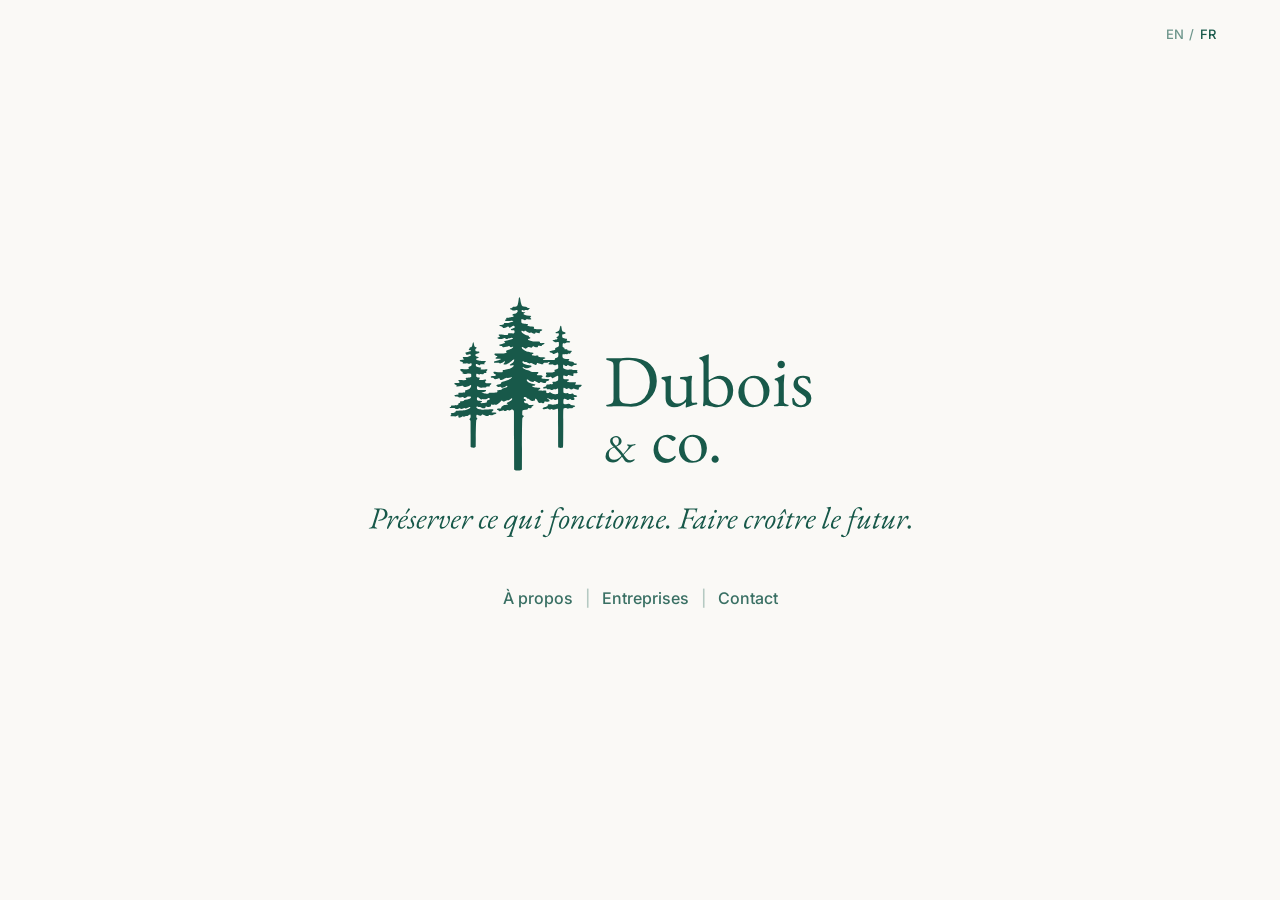
==== fr/index.html @ 5109fd8f "Revamp site: EN/FR pages, vector logo, brand kit, companies page - Add About and Companies pages in " ====
<!DOCTYPE html>
<html lang="fr">
<head>
  <meta charset="UTF-8">
  <meta name="viewport" content="width=device-width, initial-scale=1.0">
  <title>Dubois & Co.</title>
  <meta name="description" content="Dubois & Co. est une société de portefeuille qui crée et acquiert des entreprises durables dans plusieurs secteurs, et les conserve à long terme.">
  <link rel="alternate" hreflang="en" href="https://duboisco.ca/">
  <link rel="alternate" hreflang="fr" href="https://duboisco.ca/fr/">
  <meta property="og:title" content="Dubois & Co.">
  <meta property="og:description" content="Préserver ce qui fonctionne. Faire croître le futur.">
  <meta property="og:image" content="https://duboisco.ca/assets/og.png">
  <meta property="og:url" content="https://duboisco.ca/fr/">
  <link rel="icon" type="image/png" href="../assets/favicon.png">
  <link rel="apple-touch-icon" href="../assets/logo/dubois-avatar-paper.png">
  <link rel="preconnect" href="https://fonts.googleapis.com">
  <link rel="preconnect" href="https://fonts.gstatic.com" crossorigin>
  <link href="https://fonts.googleapis.com/css2?family=EB+Garamond:ital,wght@0,400;0,500;0,600;1,400&family=Inter:wght@400;500&display=swap" rel="stylesheet">
  <link rel="stylesheet" href="../assets/css/site.css?v=2">
</head>
<body>
  <main class="home">
    <div class="lang">
      <a href="../" hreflang="en" lang="en">EN</a><span>/</span><span aria-current="true">FR</span>
    </div>
    <h1 class="fade-up">
      <img class="home-logo" src="../assets/logo/dubois-logo-full.svg?v=2" alt="Dubois & Co. — Préserver ce qui fonctionne. Faire croître le futur." width="816" height="375">
    </h1>
    <nav class="home-nav fade-up d1" aria-label="Navigation principale">
      <a class="link" href="a-propos.html">À propos</a>
      <span class="sep" aria-hidden="true">|</span>
      <a class="link" href="entreprises.html">Entreprises</a>
      <span class="sep" aria-hidden="true">|</span>
      <a class="link" href="mailto:contact@duboisco.ca">Contact</a>
    </nav>
  </main>
</body>
</html>
---- assets/css/site.css ----
/* Dubois & Co. brand kit v1.0 — brand.html is the visual contract. */

:root {
  /* colour */
  --pine: #18594a;       /* sampled from the logo */
  --pine-deep: #0f3b31;  /* bands, footers, dark grounds */
  --moss: #6f8f7f;       /* muted text, secondary marks */
  --bark: #8a6a4f;       /* rare warm accent; never for text on paper */
  --paper: #faf9f6;
  --ink: rgba(24, 89, 74, 0.86);
  --muted: rgba(24, 89, 74, 0.62);
  --rule: rgba(24, 89, 74, 0.16);
  --wash: rgba(24, 89, 74, 0.045);

  /* type */
  --serif: "EB Garamond", Garamond, Georgia, serif;
  --sans: "Inter", "Helvetica Neue", Helvetica, Arial, sans-serif;

  /* layout */
  --gutter: clamp(20px, 5vw, 76px);
  --measure: 46rem;
}

*, *::before, *::after { box-sizing: border-box; }

html { background: var(--paper); }
body {
  margin: 0;
  min-height: 100vh;
  min-height: 100dvh;
  display: flex;
  flex-direction: column;
  background: var(--paper);
  color: var(--pine);
  font-family: var(--sans);
  font-size: 16px;
  line-height: 1.62;
  -webkit-font-smoothing: antialiased;
}
img { display: block; max-width: 100%; height: auto; }
a { color: inherit; }

::selection { background: var(--pine); color: var(--paper); }
:focus-visible { outline: 2px solid var(--pine); outline-offset: 3px; }

.sr-only {
  position: absolute; width: 1px; height: 1px; padding: 0; margin: -1px;
  overflow: hidden; clip: rect(0, 0, 0, 0); white-space: nowrap; border: 0;
}

/* headings: EB Garamond, sentence case. The only uppercase is .label. */
.serif, h1, h2, h3 { font-family: var(--serif); font-weight: 400; }
.label {
  font-size: 11px;
  font-weight: 500;
  letter-spacing: 0.15em;
  text-transform: uppercase;
  color: var(--muted);
}

/* links */
.link {
  text-decoration: none;
  color: var(--ink);
  transition: color 0.2s ease;
}
.link:hover { color: var(--pine); }
.link-underline {
  font-weight: 500;
  text-decoration: underline;
  text-underline-offset: 4px;
  text-decoration-color: rgba(24, 89, 74, 0.4);
  transition: text-decoration-color 0.2s ease;
}
.link-underline:hover { text-decoration-color: var(--pine); }

/* language toggle */
.lang {
  display: inline-flex;
  gap: 0.35rem;
  font-size: 13px;
  font-weight: 500;
  color: var(--muted);
}
.lang a { text-decoration: none; color: var(--muted); }
.lang a:hover { color: var(--pine); }
.lang [aria-current] { color: var(--pine); }

/* ---------- home ---------- */
.home {
  position: relative;
  flex: 1;
  display: flex;
  flex-direction: column;
  align-items: center;
  justify-content: center;
  gap: 2.5rem;
  padding: 5rem var(--gutter);
}
.home .lang { position: absolute; top: 1.5rem; right: var(--gutter); }
.home h1 { margin: 0; }
.home-logo { width: min(78vw, 560px); }
.home-nav {
  display: flex;
  flex-wrap: wrap;
  justify-content: center;
  align-items: center;
  gap: 0.75rem;
  font-size: 16px;
  font-weight: 500;
}
.home-nav .sep { color: rgba(24, 89, 74, 0.3); }

.fade-up { animation: fade-up 0.7s ease-out both; }
.fade-up.d1 { animation-delay: 0.12s; }
@keyframes fade-up {
  from { opacity: 0; transform: translateY(12px); }
  to { opacity: 1; transform: none; }
}

/* ---------- chrome (subpages) ---------- */
.site-header {
  display: flex;
  align-items: center;
  justify-content: space-between;
  gap: 1rem;
  padding: 1.25rem var(--gutter);
}
.site-header .brand img { height: 52px; width: auto; }
.site-nav { display: flex; align-items: center; gap: 1.75rem; font-size: 13px; font-weight: 500; }
.site-nav .links { display: flex; gap: 1.75rem; }

.site-footer {
  display: flex;
  flex-wrap: wrap;
  align-items: center;
  justify-content: space-between;
  gap: 1.25rem;
  padding: 1.75rem var(--gutter);
  border-top: 1px solid var(--rule);
  font-size: 13px;
  font-weight: 500;
}
.site-footer nav { display: flex; flex-wrap: wrap; align-items: center; gap: 1.5rem; }
.site-footer .copy { color: var(--muted); font-weight: 400; }
.site-footer .brand img { height: 30px; width: auto; }

@media (max-width: 560px) {
  .site-nav .links { display: none; }
}

/* ---------- about ---------- */
.page { flex: 1; padding: clamp(3rem, 8vw, 6rem) var(--gutter) 5rem; }
.wrap { max-width: var(--measure); margin: 0 auto; }
.page h1 {
  margin: 0 0 2rem;
  max-width: 18ch;
  font-size: clamp(38px, 5.6vw, 68px);
  line-height: 1.02;
  letter-spacing: -0.015em;
  color: var(--pine);
}
.prose { font-size: clamp(15.5px, 1.3vw, 18px); color: var(--ink); }
.prose p { margin: 0 0 1.25rem; }

.section { margin-top: 4.5rem; padding-top: 2.5rem; border-top: 1px solid var(--rule); }
.section h2 {
  margin: 0.5rem 0 2rem;
  font-size: clamp(28px, 3.4vw, 38px);
  line-height: 1.1;
}
.grid-3 {
  display: grid;
  grid-template-columns: repeat(3, minmax(0, 1fr));
  gap: 2rem;
}
.grid-3 h3 { margin: 0 0 0.5rem; font-size: 22px; line-height: 1.2; }
.grid-3 p { margin: 0; font-size: 15px; color: var(--ink); }
.grid-3 .num { display: block; margin-bottom: 0.75rem; }
@media (max-width: 720px) {
  .grid-3 { grid-template-columns: 1fr; gap: 1.75rem; }
}

.cta { margin-top: 4.5rem; font-size: 17px; color: var(--ink); }

/* ---------- companies ---------- */
.companies { list-style: none; margin: 3.5rem 0 0; padding: 0; border-top: 1px solid var(--rule); }
.company {
  display: grid;
  grid-template-columns: 64px minmax(0, 1fr);
  gap: 1.5rem;
  padding: 2rem 0;
  border-bottom: 1px solid var(--rule);
}
.company-mark {
  display: grid;
  place-items: center;
  width: 64px;
  height: 64px;
  border-radius: 12px;
  background: var(--wash);
  font-family: var(--serif);
  font-size: 28px;
  color: var(--pine);
}
.company-mark img { width: 100%; height: 100%; object-fit: contain; padding: 10px; }
.company h2 { margin: 0.35rem 0 0.4rem; font-size: 26px; line-height: 1.15; }
.company p { margin: 0 0 0.75rem; font-size: 15px; color: var(--ink); max-width: 36rem; }
.company .site { font-size: 14px; }
@media (max-width: 480px) {
  .company { grid-template-columns: 48px minmax(0, 1fr); gap: 1rem; }
  .company-mark { width: 48px; height: 48px; font-size: 22px; border-radius: 10px; }
}

@media (prefers-reduced-motion: reduce) {
  .fade-up { animation: none; }
  * { transition: none !important; }
}
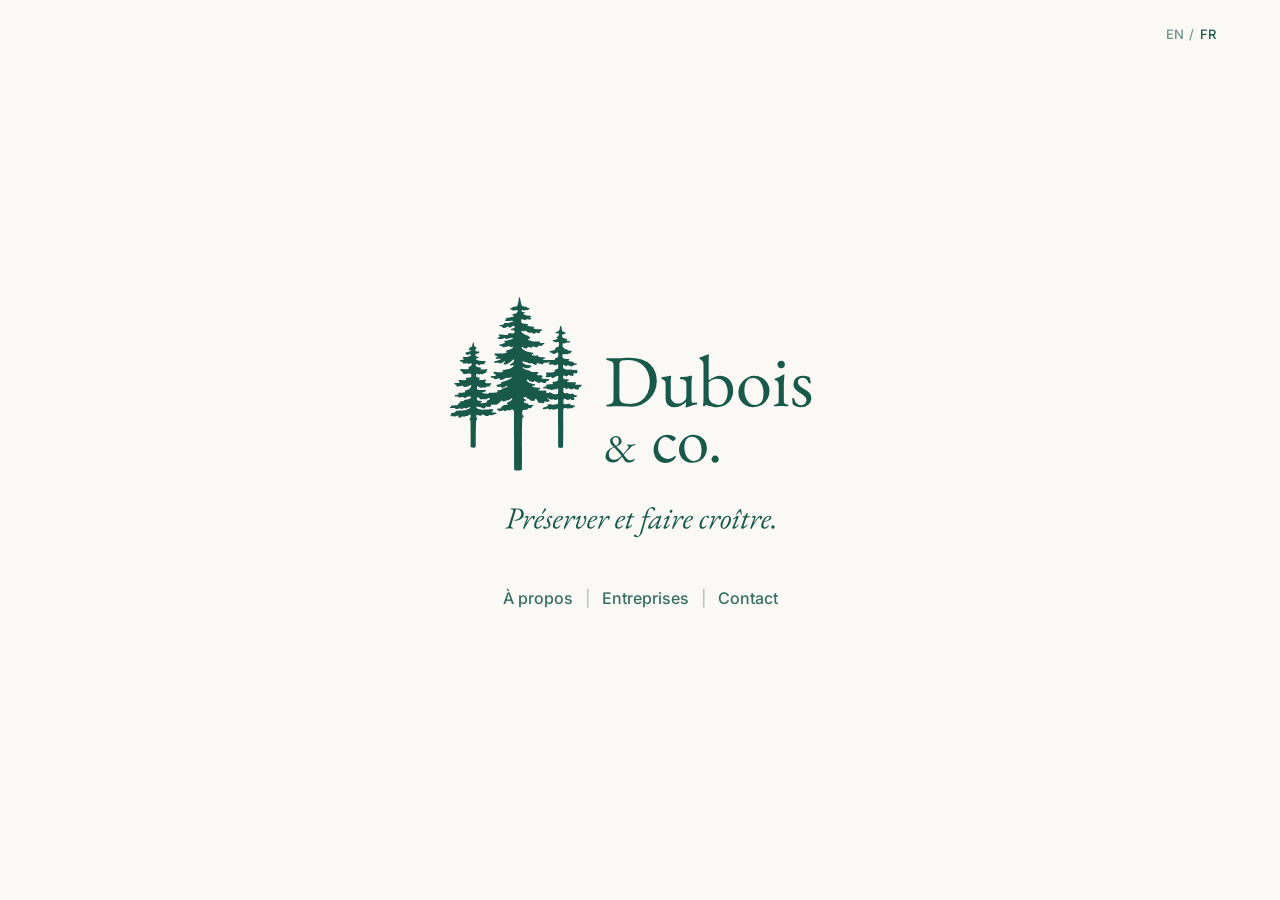
==== commit 8db51941: "Simplify About page and switch tagline to "Preserve and grow" - About (EN/FR): one short paragraph, " ====
--- a/fr/index.html
+++ b/fr/index.html
@@ -8,7 +8,7 @@
   <link rel="alternate" hreflang="en" href="https://duboisco.ca/">
   <link rel="alternate" hreflang="fr" href="https://duboisco.ca/fr/">
   <meta property="og:title" content="Dubois & Co.">
-  <meta property="og:description" content="Préserver ce qui fonctionne. Faire croître le futur.">
+  <meta property="og:description" content="Préserver et faire croître.">
   <meta property="og:image" content="https://duboisco.ca/assets/og.png">
   <meta property="og:url" content="https://duboisco.ca/fr/">
   <link rel="icon" type="image/png" href="../assets/favicon.png">
@@ -24,7 +24,7 @@
       <a href="../" hreflang="en" lang="en">EN</a><span>/</span><span aria-current="true">FR</span>
     </div>
     <h1 class="fade-up">
-      <img class="home-logo" src="../assets/logo/dubois-logo-full.svg?v=2" alt="Dubois & Co. — Préserver ce qui fonctionne. Faire croître le futur." width="816" height="375">
+      <img class="home-logo" src="../assets/logo/dubois-logo-full.svg?v=3" alt="Dubois & Co. — Préserver et faire croître." width="816" height="375">
     </h1>
     <nav class="home-nav fade-up d1" aria-label="Navigation principale">
       <a class="link" href="a-propos.html">À propos</a>
